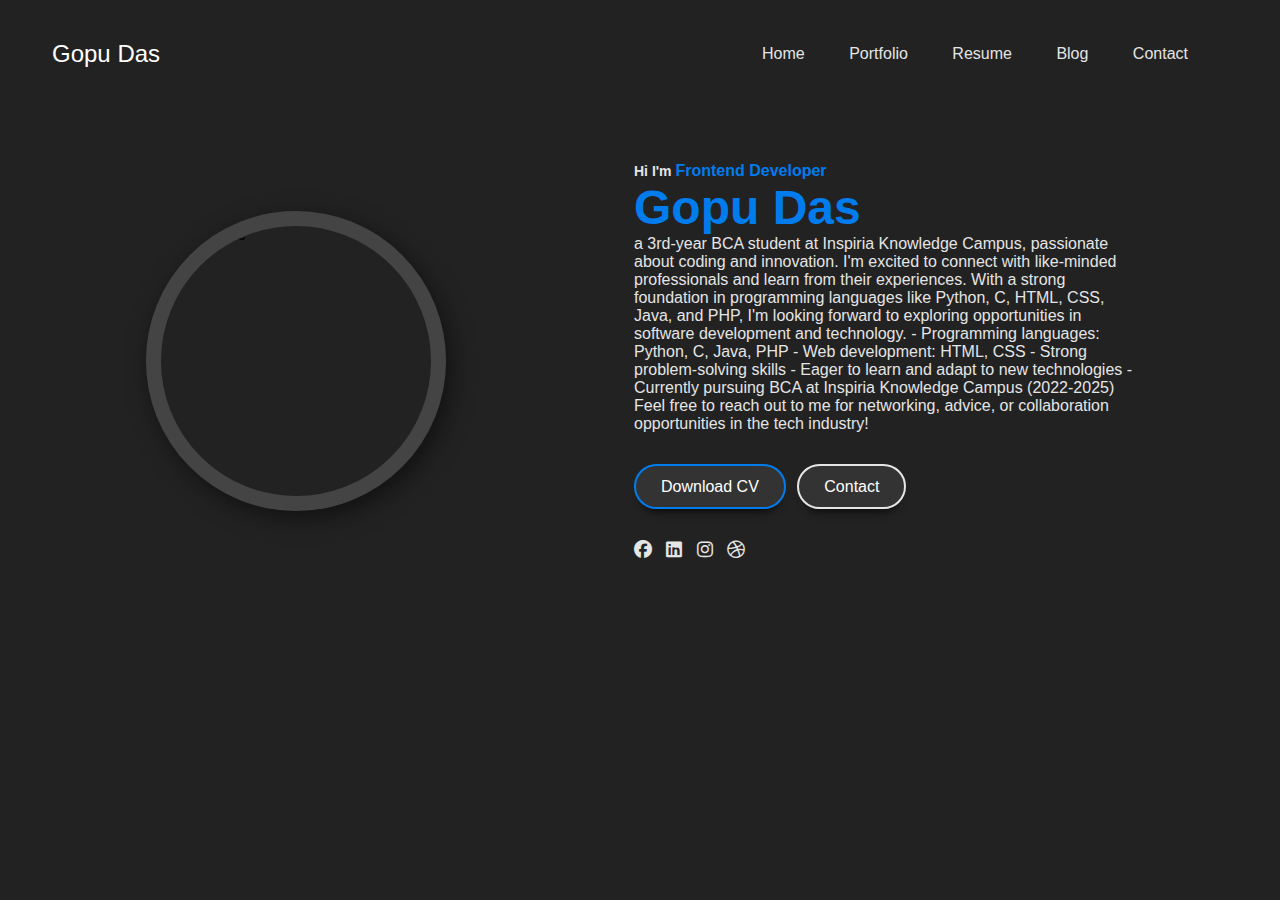
==== index.html @ 6d9a0426 "Update index.html" ====
<!DOCTYPE html>
<html lang="en">
<head>
    <meta charset="UTF-8">
    <meta http-equiv="X-UA-Compatible" content="IE=edge">
    <meta name="viewport" content="width=device-width, initial-scale=1.0">
    <title>Responsive Portfolio Website Design</title>
    <link rel="stylesheet" href="style.css">
    <!----Font awesome cdn  font icon css -->
    <link rel="stylesheet" href="https://cdnjs.cloudflare.com/ajax/libs/font-awesome/6.2.1/css/all.min.css">
</head>
<body>
     <div class="hero-header">
        <div class="wrapper">
            <header>
                <div class="logo">
                    
                    <div class="logo-text">Gopu Das</div>
                </div>
                <nav>
                    <div class="togglebtn">
                        <span></span>
                        <span></span>
                        <span></span>
                    </div>
                    <ul class="navlinks">
                        <li><a href="#">Home</a></li>
                        <li><a href="#">Portfolio</a></li>
                        <li><a href="#">Resume</a></li>
                        <li><a href="#">Blog</a></li>
                        <li><a href="#">Contact</a></li>
                    </ul>
                </nav>
            </header>
            <div class="container">
                 <div class="hero-pic">
                    <img src="https://gopu.site/gopu.jpeg" alt="profile pic">
                 </div>
                 <div class="hero-text">
                    <h5>Hi I'm <span class="input">Frontend Developer</span></h5>
                    <h1>Gopu Das</h1>
                    <p> a 3rd-year BCA student at Inspiria Knowledge Campus, passionate about coding and innovation. I'm excited to connect with like-minded professionals and learn from their experiences. With a strong foundation in programming languages like Python, C, HTML, CSS, Java, and PHP, I'm looking forward to exploring opportunities in software development and technology.


                        - Programming languages: Python, C, Java, PHP
                        - Web development: HTML, CSS
                        - Strong problem-solving skills
                        - Eager to learn and adapt to new technologies
                        - Currently pursuing BCA at Inspiria Knowledge Campus (2022-2025)
                        Feel free to reach out to me for networking, advice, or collaboration opportunities in the tech industry!
                    </p>

                    <div class="btn-group">
                       <a href="https://gopu.site/Gopu_resume .pdf" class="btn active" download="gopu's CV">Download CV</a>
                       <a href="mailto:gopud45@gmail.com" class="btn">Contact</a>
                    </div>

                    <div class="social">
                        <a href="#"><i class="fa-brands fa-facebook"></i></a>
                        <a href="https://in.linkedin.com/in/gopu-das-44b780258?original_referer=https%3A%2F%2Fwww.google.com%2FS"><i class="fa-brands fa-linkedin"></i></a>
                        <a href="#"><i class="fa-brands fa-instagram"></i></a>
                        <a href="#"><i class="fa-brands fa-dribbble"></i></a>
                        <a href="#"><i class="fa-brands fa-pintrest"></i></a>
                    </div>
                 </div>
            </div>
        </div>
     </div>
     <!---typed js for typing text effect-->
     <script src="https://cdnjs.cloudflare.com/ajax/libs/typed.js/2.0.10/typed.min.js"></script>
     <script>
        /** creating button click show hide navbar **/
        var togglebtn=document.querySelector(".togglebtn");
        var nav=document.querySelector(".navlinks");
        var links=document.querySelector(".navlinks li");

        togglebtn.addEventListener("click", function(){
            this.classList.toggle("click");
            nav.classList.toggle("open");
        })

        var typed=new Typed(".input",{
            strings:["Frontend Developer","UX Designer","Web Developer"],
            typedSpeed:70,
            backSpeed:55,
            loop:true
        })
     </script>
</body>
</html>
---- style.css ----
*{
    box-sizing: border-box;
    padding: 0;
    margin: 0;
    font-family: poppins,sans-serif;
    text-decoration: none;
}
body{
    overflow-x: hidden;
}
.hero-header{
    width:100%;
    height: 100%;
    min-height: 100vh;
    background: #222;
}
.wrapper{
    width:1280px;
    max-width: 95%;
    margin: 0 auto;
    padding: 0 20px;
}
header{
    padding: 40px 0 30px;
    display: flex;
    justify-content: space-between;
    align-items: center;
    flex-wrap: wrap;
}
.logo{
    display: inline-flex;
    justify-content: center;
    align-items: center;
}
.logo i{
    height: 45px;
    width:45px;
    background-color: #007ced;
    border-radius: 50%;
    color:#fff;
    font-weight: 700;
    font-size: 1.5rem;
    padding: 10px;
    margin-right: 5px;
    cursor: pointer;
    text-align: center;
    
}
.logo .logo-text{
    font-size: 24px;
    font-weight: 500;
    color:#fff;
}
nav .togglebtn{
    width: 35px;
    height: 35px;
    position: absolute;
    top:45px;
    right: 3%;
    z-index: 5;
    cursor: pointer;
    display: none;
}
nav .togglebtn span{
    display: block;
    background-color: #007ced;
    margin: 5px 0px;
    width:100%;
    height:3px;
    transition: 0.3s;
    transition-property:  transform, opacity;

}
nav .navlinks{
    list-style-type: none;
}
nav .navlinks li{
    display: inline-block;
}
nav .navlinks li a{
     color:#e5e5e5;
     margin-right: 2.5rem;
}
.container {
    display: flex;
    justify-content: space-around;
    align-items: center;
    padding-top:4rem;
}
.container .hero-pic{
    width: 300px;
    height: 300px;
    border-radius: 50%;
    overflow: hidden;
    border: 15px solid #444;
    box-shadow: 5px 7px 25px rgba(0,0,0,0.5);
}
.hero-pic img{
    height: 100%;
    width:100%;
    transition: 0.5s;
}
.hero-pic img:hover{
    transform: scale(1.2);
}
.hero-text{
    max-width: 500px;
    display: flex;
    flex-direction: column;
}
.hero-text h5{
    color:#e5e5e5;
    font-size: 14px;
}
.hero-text h5 span{
    color:#007ced;
    font-size: 16px;
}
.hero-text h1{
    color: #007ced;
    font-size: 3rem;
}
.hero-text p{
    color:#e5e5e5;

}
.btn-group{
    margin:45px 0;
}
.btn-group .btn{
    border-color: #d5d5d5;
    color:#fff;
    background-color: #333;
    padding: 12px 25px;
    margin: 5px 0px;
    margin-right:7px;
    border-radius: 30px;
    border:2px solid #e5e5e5;
    box-shadow:  0 10px 10px -8px rgb(0 0 0 / 78%);
}
.btn.active{
    border-color: #007ced;
}
.hero-text .social i{
    color: #e5e5e5;
    font-size: 18px;
    margin-right: 10px;
    transition: 0.5s;
}
.hero-text .social i:hover{
    color:#007ced;
    transform: rotate(360deg);
}
/* Respnosiv design & displaying navbar for small screen */
@media(max-width:930px)
{
    nav .togglebtn{
        display: initial;
    }
    /* for toggle button**/
    .click {
        top:45px;
    }
    .click span{
        position: absolute;
        margin-top:12px
    }
    .click span:first-child{
        transform: rotate(-40deg);
    }
    .click span:nth-child(2)
    {
        opacity: 0;
        margin:0;
    }
    .click span:last-child{
        transform: rotate(45deg);
        top:0;
    }
    nav .navlinks{
        position: absolute;
        top:110px;
        right:-100%;
        bottom: 0;
        width: 60%;
        height: 100vh;
        background-color: #222;
        z-index: 3;
        box-shadow: 5px 13px 30px rgba(0,0,0,0.1);
        transition: 0.5s;
        padding: 25px 0px;
    }
    nav .navlinks li{
        display: block;
    }
    nav .navlinks li a{
        display: block;
        margin-bottom: 15px;
        text-align: center;
    }
    nav .navlinks.open{
        right:0;
    }
}
@media(max-width:768px)
{
    .container{
        flex-direction: column;
        padding-top:2rem
    }
    .hero-text{
        padding:40px 0px;
    }
}
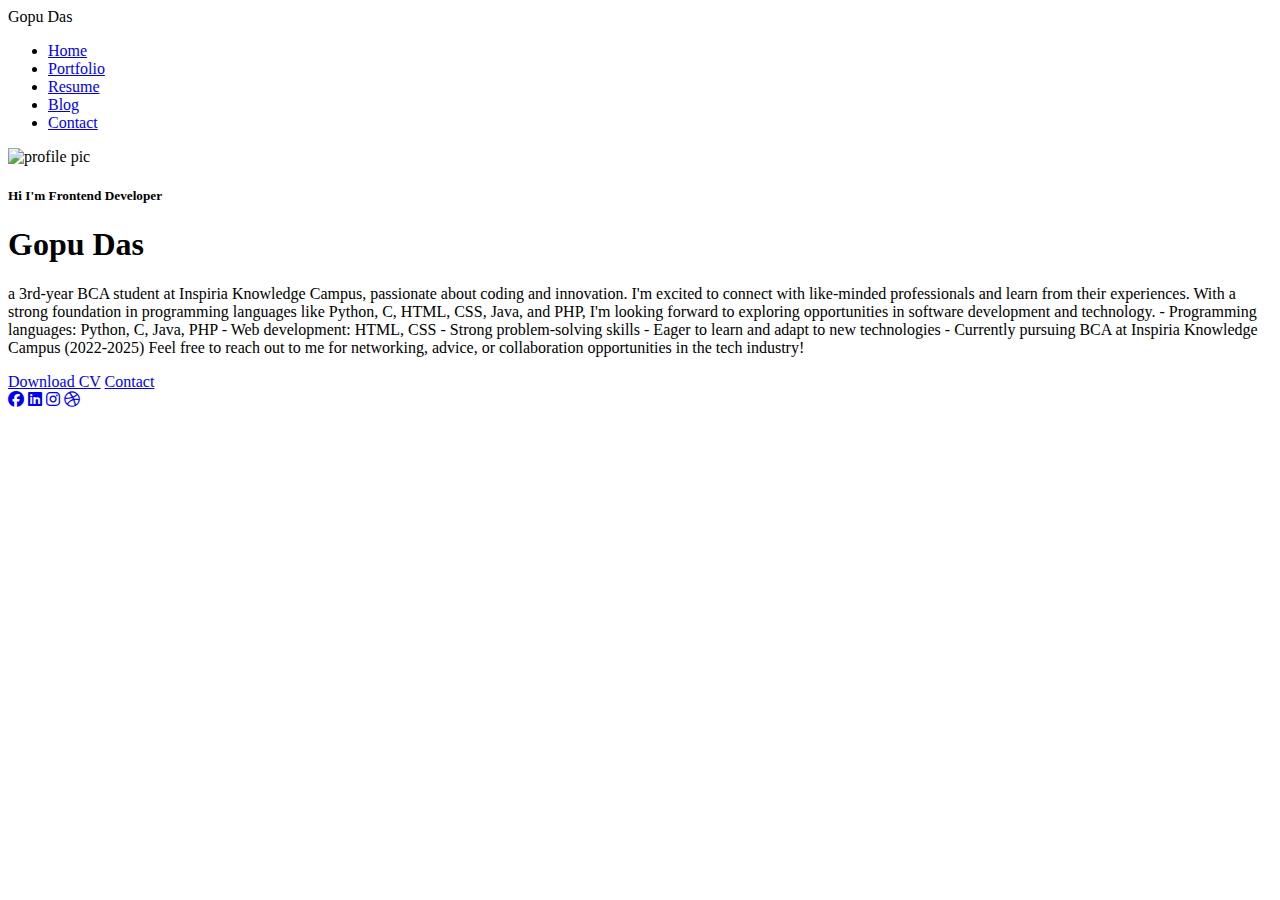
==== commit 6c1b7f1d: "Update index.html" ====
--- a/index.html
+++ b/index.html
@@ -5,7 +5,7 @@
     <meta http-equiv="X-UA-Compatible" content="IE=edge">
     <meta name="viewport" content="width=device-width, initial-scale=1.0">
     <title>Responsive Portfolio Website Design</title>
-    <link rel="stylesheet" href="style.css">
+    <link rel="stylesheet" href="s.css">
     <!----Font awesome cdn  font icon css -->
     <link rel="stylesheet" href="https://cdnjs.cloudflare.com/ajax/libs/font-awesome/6.2.1/css/all.min.css">
 </head>
@@ -51,7 +51,7 @@
                     </p>
 
                     <div class="btn-group">
-                       <a href="https://gopu.site/Gopu_resume .pdf" class="btn active" download="gopu's CV">Download CV</a>
+                       <a href="https://gopu.site/gopu_resume.pdf" class="btn active" download="gopu's CV">Download CV</a>
                        <a href="mailto:gopud45@gmail.com" class="btn">Contact</a>
                     </div>
 
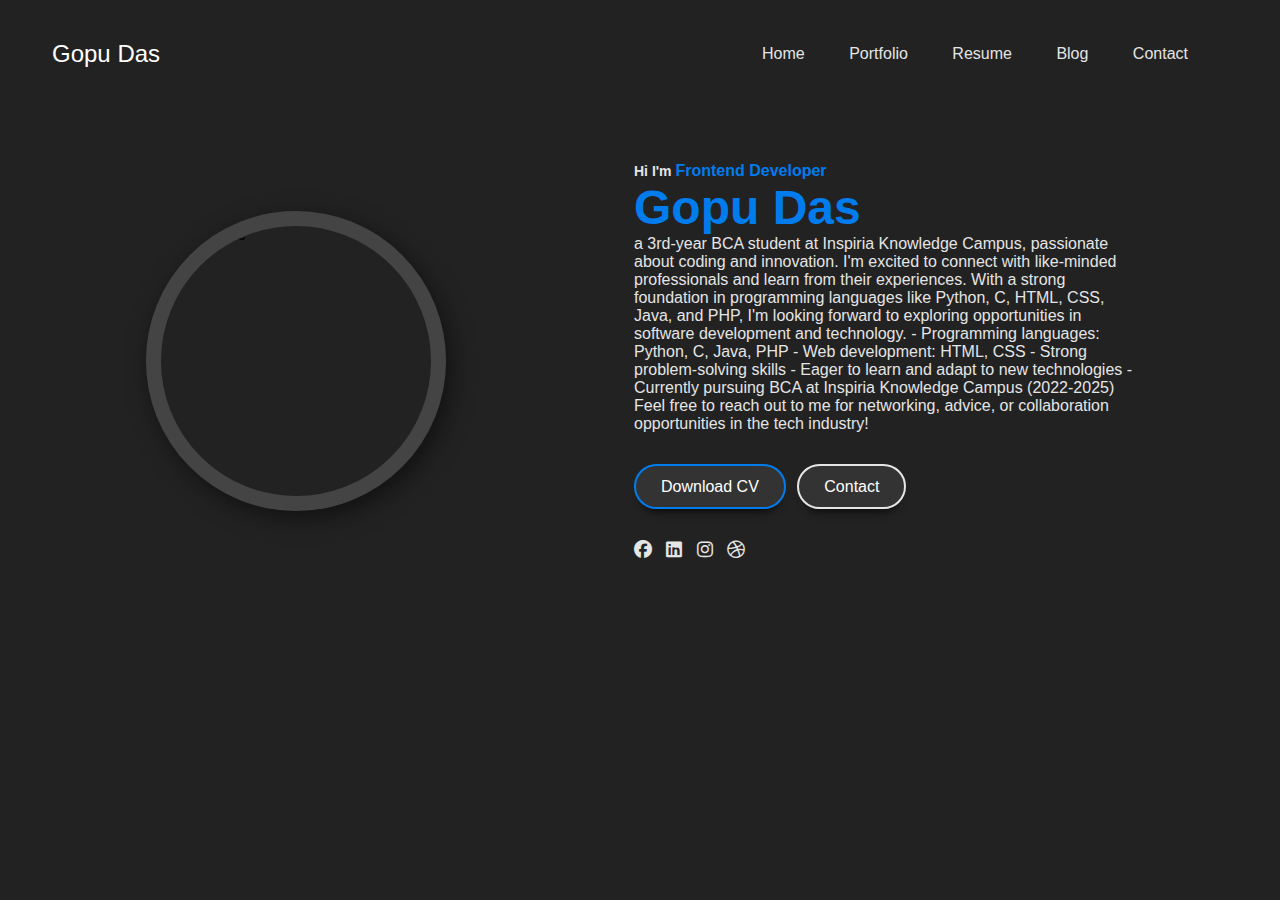
==== commit b7489144: "Update index.html" ====
--- a/index.html
+++ b/index.html
@@ -4,8 +4,8 @@
     <meta charset="UTF-8">
     <meta http-equiv="X-UA-Compatible" content="IE=edge">
     <meta name="viewport" content="width=device-width, initial-scale=1.0">
-    <title>Responsive Portfolio Website Design</title>
-    <link rel="stylesheet" href="s.css">
+    <title>Gopu portfolio</title>
+    <link rel="stylesheet" href="style.css">
     <!----Font awesome cdn  font icon css -->
     <link rel="stylesheet" href="https://cdnjs.cloudflare.com/ajax/libs/font-awesome/6.2.1/css/all.min.css">
 </head>
@@ -80,7 +80,7 @@
         })
 
         var typed=new Typed(".input",{
-            strings:["Frontend Developer","UX Designer","Web Developer"],
+            strings:["Frontend Developer","UX Designer","Web Developer","Software Engineer"],
             typedSpeed:70,
             backSpeed:55,
             loop:true
--- a/style.css
+++ b/style.css
@@ -0,0 +1,214 @@
+*{
+    box-sizing: border-box;
+    padding: 0;
+    margin: 0;
+    font-family: poppins,sans-serif;
+    text-decoration: none;
+}
+body{
+    overflow-x: hidden;
+}
+.hero-header{
+    width:100%;
+    height: 100%;
+    min-height: 100vh;
+    background: #222;
+}
+.wrapper{
+    width:1280px;
+    max-width: 95%;
+    margin: 0 auto;
+    padding: 0 20px;
+}
+header{
+    padding: 40px 0 30px;
+    display: flex;
+    justify-content: space-between;
+    align-items: center;
+    flex-wrap: wrap;
+}
+.logo{
+    display: inline-flex;
+    justify-content: center;
+    align-items: center;
+}
+.logo i{
+    height: 45px;
+    width:45px;
+    background-color: #007ced;
+    border-radius: 50%;
+    color:#fff;
+    font-weight: 700;
+    font-size: 1.5rem;
+    padding: 10px;
+    margin-right: 5px;
+    cursor: pointer;
+    text-align: center;
+    
+}
+.logo .logo-text{
+    font-size: 24px;
+    font-weight: 500;
+    color:#fff;
+}
+nav .togglebtn{
+    width: 35px;
+    height: 35px;
+    position: absolute;
+    top:45px;
+    right: 3%;
+    z-index: 5;
+    cursor: pointer;
+    display: none;
+}
+nav .togglebtn span{
+    display: block;
+    background-color: #007ced;
+    margin: 5px 0px;
+    width:100%;
+    height:3px;
+    transition: 0.3s;
+    transition-property:  transform, opacity;
+
+}
+nav .navlinks{
+    list-style-type: none;
+}
+nav .navlinks li{
+    display: inline-block;
+}
+nav .navlinks li a{
+     color:#e5e5e5;
+     margin-right: 2.5rem;
+}
+.container {
+    display: flex;
+    justify-content: space-around;
+    align-items: center;
+    padding-top:4rem;
+}
+.container .hero-pic{
+    width: 300px;
+    height: 300px;
+    border-radius: 50%;
+    overflow: hidden;
+    border: 15px solid #444;
+    box-shadow: 5px 7px 25px rgba(0,0,0,0.5);
+}
+.hero-pic img{
+    height: 100%;
+    width:100%;
+    transition: 0.5s;
+}
+.hero-pic img:hover{
+    transform: scale(1.2);
+}
+.hero-text{
+    max-width: 500px;
+    display: flex;
+    flex-direction: column;
+}
+.hero-text h5{
+    color:#e5e5e5;
+    font-size: 14px;
+}
+.hero-text h5 span{
+    color:#007ced;
+    font-size: 16px;
+}
+.hero-text h1{
+    color: #007ced;
+    font-size: 3rem;
+}
+.hero-text p{
+    color:#e5e5e5;
+
+}
+.btn-group{
+    margin:45px 0;
+}
+.btn-group .btn{
+    border-color: #d5d5d5;
+    color:#fff;
+    background-color: #333;
+    padding: 12px 25px;
+    margin: 5px 0px;
+    margin-right:7px;
+    border-radius: 30px;
+    border:2px solid #e5e5e5;
+    box-shadow:  0 10px 10px -8px rgb(0 0 0 / 78%);
+}
+.btn.active{
+    border-color: #007ced;
+}
+.hero-text .social i{
+    color: #e5e5e5;
+    font-size: 18px;
+    margin-right: 10px;
+    transition: 0.5s;
+}
+.hero-text .social i:hover{
+    color:#007ced;
+    transform: rotate(360deg);
+}
+/* Respnosiv design & displaying navbar for small screen */
+@media(max-width:930px)
+{
+    nav .togglebtn{
+        display: initial;
+    }
+    /* for toggle button**/
+    .click {
+        top:45px;
+    }
+    .click span{
+        position: absolute;
+        margin-top:12px
+    }
+    .click span:first-child{
+        transform: rotate(-40deg);
+    }
+    .click span:nth-child(2)
+    {
+        opacity: 0;
+        margin:0;
+    }
+    .click span:last-child{
+        transform: rotate(45deg);
+        top:0;
+    }
+    nav .navlinks{
+        position: absolute;
+        top:110px;
+        right:-100%;
+        bottom: 0;
+        width: 60%;
+        height: 100vh;
+        background-color: #222;
+        z-index: 3;
+        box-shadow: 5px 13px 30px rgba(0,0,0,0.1);
+        transition: 0.5s;
+        padding: 25px 0px;
+    }
+    nav .navlinks li{
+        display: block;
+    }
+    nav .navlinks li a{
+        display: block;
+        margin-bottom: 15px;
+        text-align: center;
+    }
+    nav .navlinks.open{
+        right:0;
+    }
+}
+@media(max-width:768px)
+{
+    .container{
+        flex-direction: column;
+        padding-top:2rem
+    }
+    .hero-text{
+        padding:40px 0px;
+    }
+}
